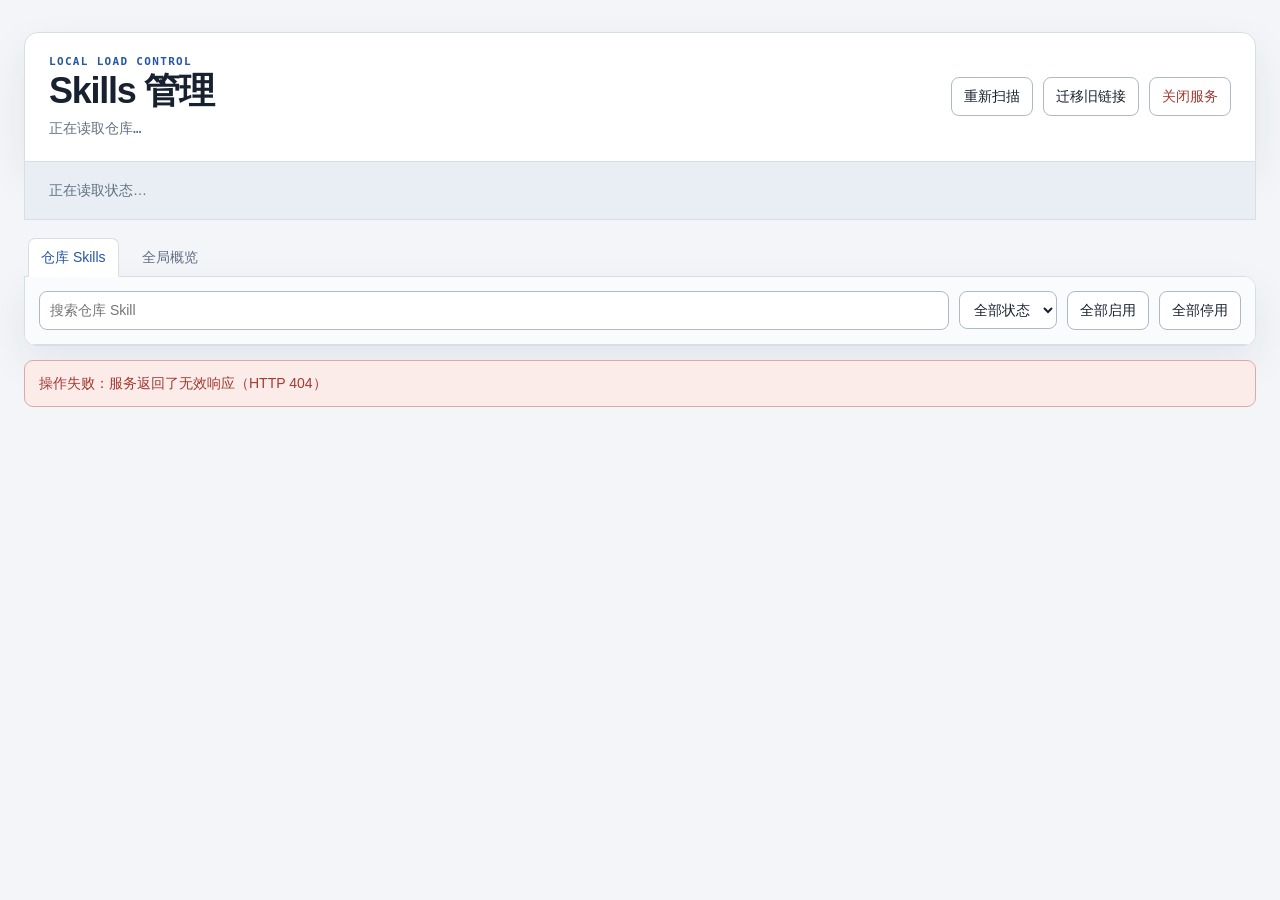
==== skill_manager_web/index.html @ 409f4b61 "feat(skill-manager): 实现全局 Skill 管理器 提供仓库扫描、Desktop/CLI 状态矩阵、安全软链启停、旧结构接管、全局库存、CLI、localhost 服务和管理页面。" ====
<!doctype html>
<html lang="zh-CN">
<head>
  <meta charset="utf-8">
  <meta name="viewport" content="width=device-width, initial-scale=1">
  <link rel="icon" href="data:,">
  <title>Skills 管理</title>
  <style>
    :root {
      color-scheme: light;
      --canvas: #f3f5f8;
      --paper: #ffffff;
      --ink: #18212f;
      --muted: #617084;
      --line: #d8dee8;
      --line-strong: #aeb9c8;
      --accent: #2457a7;
      --accent-soft: #edf3fc;
      --success: #167352;
      --success-soft: #e9f6f0;
      --warning: #8a5a13;
      --warning-soft: #fff5df;
      --danger: #a33a30;
      --danger-soft: #fbecea;
      --shadow: 0 16px 40px rgb(38 55 77 / 8%);
    }

    * { box-sizing: border-box; }

    body {
      margin: 0;
      background: var(--canvas);
      color: var(--ink);
      font: 14px/1.5 -apple-system, BlinkMacSystemFont, "Segoe UI", sans-serif;
    }

    button, input, select { font: inherit; }

    button, input, select, summary { outline: none; }

    button:focus-visible,
    input:focus-visible,
    select:focus-visible,
    summary:focus-visible {
      box-shadow: 0 0 0 3px rgb(36 87 167 / 22%);
    }

    button {
      min-height: 38px;
      border: 1px solid var(--line-strong);
      border-radius: 8px;
      background: var(--paper);
      color: var(--ink);
      padding: 8px 12px;
      cursor: pointer;
    }

    button:hover:not(:disabled) { border-color: var(--accent); }
    button:disabled { cursor: not-allowed; opacity: 0.58; }

    button.primary {
      border-color: var(--accent);
      background: var(--accent);
      color: var(--paper);
    }

    button.danger { color: var(--danger); }

    h1, h2, p { margin: 0; }

    h1 {
      font-family: "Avenir Next Condensed", "Segoe UI", sans-serif;
      font-size: clamp(26px, 3vw, 36px);
      font-weight: 700;
      letter-spacing: -0.035em;
      line-height: 1.05;
    }

    main {
      width: min(1440px, calc(100% - 48px));
      margin: 32px auto;
    }

    header, .panel {
      border: 1px solid var(--line);
      background: var(--paper);
      box-shadow: var(--shadow);
    }

    header {
      display: flex;
      align-items: center;
      justify-content: space-between;
      gap: 24px;
      padding: 22px 24px;
      border-radius: 14px 14px 0 0;
    }

    .eyebrow {
      margin-bottom: 4px;
      color: var(--accent);
      font: 700 11px/1.2 "SFMono-Regular", Consolas, monospace;
      letter-spacing: 0.12em;
      text-transform: uppercase;
    }

    #repo-path {
      max-width: min(760px, 62vw);
      margin-top: 8px;
      overflow: hidden;
      font-family: "SFMono-Regular", Consolas, monospace;
      text-overflow: ellipsis;
      white-space: nowrap;
    }

    .toolbar, .tabs, #summary {
      display: flex;
      flex-wrap: wrap;
      gap: 10px;
    }

    #summary {
      position: relative;
      align-items: center;
      min-height: 58px;
      padding: 10px 24px;
      border: solid var(--line);
      border-width: 0 1px 1px;
      background: #e9eef5;
    }

    .summary-item {
      display: inline-flex;
      align-items: baseline;
      gap: 6px;
      padding-right: 14px;
      border-right: 1px solid var(--line-strong);
      font-family: "SFMono-Regular", Consolas, monospace;
    }

    .summary-item:last-child { border-right: 0; }
    .summary-value { font-size: 17px; font-weight: 700; }
    .muted { color: var(--muted); }

    .tabs {
      align-items: end;
      margin-top: 18px;
      padding: 0 4px;
    }

    .tabs button {
      border-color: transparent;
      border-radius: 7px 7px 0 0;
      background: transparent;
      color: var(--muted);
    }

    .tabs button.primary {
      border-color: var(--line);
      border-bottom-color: var(--paper);
      background: var(--paper);
      color: var(--accent);
    }

    .panel {
      margin-top: -1px;
      overflow: hidden;
      border-radius: 0 12px 12px;
    }

    .filters {
      align-items: center;
      padding: 14px;
      border-bottom: 1px solid var(--line);
      background: #fafbfd;
    }

    .filters input {
      flex: 1 1 260px;
      min-width: 180px;
    }

    input, select {
      min-height: 38px;
      border: 1px solid var(--line-strong);
      border-radius: 8px;
      background: var(--paper);
      color: var(--ink);
      padding: 8px 10px;
    }

    .table-scroll { overflow-x: auto; }

    table {
      width: 100%;
      min-width: 860px;
      border-collapse: collapse;
    }

    th, td {
      padding: 12px 14px;
      border-bottom: 1px solid var(--line);
      text-align: left;
      vertical-align: top;
    }

    th {
      background: #f5f7fa;
      color: var(--muted);
      font: 700 11px/1.3 "SFMono-Regular", Consolas, monospace;
      letter-spacing: 0.04em;
      text-transform: uppercase;
    }

    tr:last-child td { border-bottom: 0; }
    tbody tr:hover { background: #fafcff; }

    .skill-name { display: block; margin-bottom: 3px; }
    .skill-slug, .path { font-family: "SFMono-Regular", Consolas, monospace; }
    .path { overflow-wrap: anywhere; }

    .state-button {
      width: 100%;
      min-width: 104px;
      font: 700 12px/1.2 "SFMono-Regular", Consolas, monospace;
      text-align: left;
    }

    .state-enabled { border-color: #92c9b5; background: var(--success-soft); color: var(--success); }
    .state-disabled, .state-unavailable { background: #f3f5f7; color: var(--muted); }
    .state-mixed, .state-legacy { border-color: #e0bd7c; background: var(--warning-soft); color: var(--warning); }
    .state-error, .state-conflict { border-color: #dcaaa5; background: var(--danger-soft); color: var(--danger); }

    .adapter-detail {
      margin-top: 5px;
      color: var(--muted);
      font: 11px/1.4 "SFMono-Regular", Consolas, monospace;
    }

    details { margin-top: 7px; color: var(--muted); }
    summary { width: fit-content; cursor: pointer; }
    .detail-list { margin: 7px 0 0; padding-left: 18px; }

    .empty-cell { padding: 32px 14px; color: var(--muted); text-align: center; }
    .hidden { display: none; }

    #message {
      min-height: 46px;
      margin-top: 14px;
      padding: 12px 14px;
      border: 1px solid transparent;
      border-radius: 9px;
      color: var(--muted);
    }

    #message:not(:empty) { border-color: var(--line); background: var(--paper); }
    #message.message-error { border-color: #dcaaa5; background: var(--danger-soft); color: var(--danger); }
    #message.message-success { border-color: #92c9b5; background: var(--success-soft); color: var(--success); }

    dialog {
      width: min(520px, calc(100% - 32px));
      border: 1px solid var(--line);
      border-radius: 12px;
      box-shadow: 0 24px 80px rgb(24 33 47 / 24%);
      padding: 0;
    }

    dialog::backdrop { background: rgb(24 33 47 / 42%); }
    dialog form { padding: 22px; }
    dialog h2 { font-size: 20px; }
    dialog pre {
      margin: 16px 0;
      padding: 14px;
      border: 1px solid var(--line);
      border-radius: 8px;
      background: var(--canvas);
      font: 13px/1.7 "SFMono-Regular", Consolas, monospace;
      white-space: pre-wrap;
    }

    .dialog-actions { display: flex; justify-content: flex-end; gap: 8px; }

    @media (max-width: 720px) {
      main { width: min(100% - 24px, 1440px); margin: 12px auto 24px; }
      header { align-items: flex-start; flex-direction: column; padding: 18px; }
      #repo-path { max-width: calc(100vw - 60px); }
      header .toolbar, header .toolbar button { width: 100%; }
      #summary { padding: 10px 18px; }
      .filters { align-items: stretch; flex-direction: column; }
      .filters input { flex: 0 0 auto; width: 100%; }
      .filters select, .filters button { width: 100%; }
    }

    @media (prefers-reduced-motion: reduce) {
      *, *::before, *::after { scroll-behavior: auto !important; transition: none !important; }
    }
  </style>
</head>
<body>
  <main>
    <header>
      <div>
        <p class="eyebrow">Local load control</p>
        <h1>Skills 管理</h1>
        <div id="repo-path" class="muted">正在读取仓库…</div>
      </div>
      <div class="toolbar">
        <button id="rescan-button" type="button">重新扫描</button>
        <button id="adopt-button" type="button">迁移旧链接</button>
        <button id="shutdown-button" type="button" class="danger">关闭服务</button>
      </div>
    </header>

    <section id="summary" aria-label="统计">
      <span class="muted">正在读取状态…</span>
    </section>

    <nav class="tabs" aria-label="视图切换">
      <button type="button" data-view="managed-view" class="primary" aria-selected="true">仓库 Skills</button>
      <button type="button" data-view="inventory-view" aria-selected="false">全局概览</button>
    </nav>

    <section id="managed-view" class="panel" aria-label="仓库 Skills">
      <div class="toolbar filters">
        <input id="managed-search" type="search" placeholder="搜索仓库 Skill" aria-label="搜索仓库 Skill">
        <select id="managed-filter" aria-label="筛选仓库状态">
          <option value="all">全部状态</option>
          <option value="enabled">已启用</option>
          <option value="disabled">未启用</option>
          <option value="mixed">部分启用</option>
          <option value="conflict">冲突</option>
          <option value="error">异常</option>
        </select>
        <button id="enable-all-button" type="button">全部启用</button>
        <button id="disable-all-button" type="button">全部停用</button>
      </div>
      <div class="table-scroll" tabindex="0" aria-label="仓库 Skill 加载矩阵，可横向滚动">
        <table id="managed-table"></table>
      </div>
    </section>

    <section id="inventory-view" class="panel hidden" aria-label="全局 Skill 概览">
      <div class="toolbar filters">
        <input id="inventory-search" type="search" placeholder="搜索全局 Skill" aria-label="搜索全局 Skill">
        <select id="inventory-filter" aria-label="筛选来源">
          <option value="all">全部来源</option>
          <option value="managed">当前仓库</option>
          <option value="external-link">外部软链</option>
          <option value="local-copy">本地副本</option>
          <option value="built-in">内置</option>
          <option value="plugin">插件</option>
          <option value="broken">损坏</option>
          <option value="duplicate-name">重名</option>
        </select>
      </div>
      <div class="table-scroll" tabindex="0" aria-label="全局 Skill 只读清单，可横向滚动">
        <table id="inventory-table"></table>
      </div>
    </section>

    <dialog id="confirm-dialog">
      <form method="dialog">
        <h2 id="confirm-title"></h2>
        <pre id="confirm-body"></pre>
        <div class="dialog-actions">
          <button value="cancel">取消</button>
          <button id="confirm-apply" value="confirm" class="primary">确认</button>
        </div>
      </form>
    </dialog>

    <div id="message" role="status" aria-live="polite"></div>
  </main>

  <script>window.SKILL_MANAGER_TOKEN = __SKILL_MANAGER_TOKEN__;</script>
  <script>
    "use strict";

    const state = { status: null, inventory: null, busy: false };
    const TOOL_ADAPTERS = {
      claude: ["claude-shared"],
      codex: ["codex-shared"],
      copilot: ["copilot-shared"],
      antigravity: ["antigravity-desktop", "antigravity-cli"],
    };
    const TOOLS = Object.keys(TOOL_ADAPTERS);
    const TOOL_LABELS = {
      claude: "Claude",
      codex: "Codex",
      copilot: "Copilot",
      antigravity: "Antigravity",
    };
    const STATE_LABELS = {
      enabled: "已启用",
      disabled: "未启用",
      mixed: "部分启用",
      legacy: "旧链接",
      conflict: "冲突",
      error: "异常",
      unavailable: "未安装",
    };
    const ACTION_BUTTON_IDS = [
      "rescan-button",
      "adopt-button",
      "shutdown-button",
      "enable-all-button",
      "disable-all-button",
    ];

    async function api(path, options = {}) {
      const response = await fetch(path, {
        ...options,
        headers: {
          "Content-Type": "application/json",
          "X-Skill-Manager-Token": window.SKILL_MANAGER_TOKEN,
          ...(options.headers || {}),
        },
      });
      let payload;
      try {
        payload = await response.json();
      } catch (cause) {
        throw new Error(`服务返回了无效响应（HTTP ${response.status}）`, { cause });
      }
      if (!response.ok) {
        const error = new Error(payload.message || `HTTP ${response.status}`);
        error.payload = payload;
        error.status = response.status;
        throw error;
      }
      return payload;
    }

    async function loadStatus() {
      state.status = await api("/api/status");
      renderSummary(state.status);
      renderManaged(state.status);
    }

    async function loadInventory() {
      state.inventory = await api("/api/inventory");
      renderInventory(state.inventory);
    }

    async function refreshData() {
      setBusy(true);
      showMessage("正在重新扫描仓库和全局目录…");
      try {
        await Promise.all([loadStatus(), loadInventory()]);
        showMessage("扫描完成。", "success");
      } finally {
        setBusy(false);
      }
    }

    async function setSkill(slug, tool, enabled) {
      setBusy(true);
      showMessage(`正在${enabled ? "启用" : "停用"} ${slug} / ${TOOL_LABELS[tool]}…`);
      try {
        const result = await api("/api/set", {
          method: "POST",
          body: JSON.stringify({ skill: slug, tool, enabled, apply: true }),
        });
        await Promise.all([loadStatus(), loadInventory()]);
        showOperationResult(enabled ? "启用完成" : "停用完成", result);
      } catch (error) {
        if (error.payload?.results) await refreshAfterPartialFailure(error);
        throw error;
      } finally {
        setBusy(false);
      }
    }

    async function setAll(enabled) {
      setBusy(true);
      showMessage(`正在预览${enabled ? "全部启用" : "全部停用"}…`);
      try {
        const request = { all: true, tool: "all", enabled };
        const preview = await api("/api/set", {
          method: "POST",
          body: JSON.stringify({ ...request, apply: false }),
        });
        if (!await confirmPlan(enabled ? "全部启用" : "全部停用", preview)) {
          showMessage("已取消，未应用变更。");
          return;
        }
        showMessage(`正在应用${enabled ? "全部启用" : "全部停用"}…`);
        const result = await api("/api/set", {
          method: "POST",
          body: JSON.stringify({ ...request, apply: true }),
        });
        await Promise.all([loadStatus(), loadInventory()]);
        showOperationResult(enabled ? "全部启用完成" : "全部停用完成", result);
      } catch (error) {
        if (error.payload?.results) await refreshAfterPartialFailure(error);
        throw error;
      } finally {
        setBusy(false);
      }
    }

    async function previewAdoption() {
      setBusy(true);
      showMessage("正在预览迁移旧链接…");
      try {
        const preview = await api("/api/adopt", {
          method: "POST",
          body: JSON.stringify({ apply: false }),
        });
        if (!await confirmPlan("迁移旧链接", preview)) {
          showMessage("已取消，未迁移旧链接。");
          return;
        }
        showMessage("正在迁移旧链接…");
        const result = await api("/api/adopt", {
          method: "POST",
          body: JSON.stringify({ apply: true }),
        });
        await Promise.all([loadStatus(), loadInventory()]);
        showOperationResult("迁移完成", result);
      } catch (error) {
        if (error.payload?.results) await refreshAfterPartialFailure(error);
        throw error;
      } finally {
        setBusy(false);
      }
    }

    async function shutdown() {
      setBusy(true);
      showMessage("正在关闭服务…");
      try {
        await api("/api/shutdown", { method: "POST", body: "{}" });
        showMessage("服务已关闭，可以关闭此页面。", "success");
      } catch (error) {
        setBusy(false);
        throw error;
      }
    }

    async function refreshAfterPartialFailure(operationError) {
      try {
        await Promise.all([loadStatus(), loadInventory()]);
      } catch (refreshError) {
        operationError.message = `${operationError.message}；刷新状态失败：${refreshError.message}`;
      }
    }

    function element(tag, text = "", className = "") {
      const node = document.createElement(tag);
      node.textContent = text;
      if (className) node.className = className;
      return node;
    }

    function clear(node) { node.replaceChildren(); }

    function targetMap(payload, slug) {
      return new Map(
        payload.targets
          .filter((item) => item.slug === slug)
          .map((item) => [item.adapter_key, item]),
      );
    }

    function toolState(payload, slug, tool) {
      const targets = targetMap(payload, slug);
      const states = TOOL_ADAPTERS[tool].map(
        (key) => targets.get(key)?.state || "unavailable",
      );
      if (states.some((value) => value === "conflict")) return "conflict";
      if (states.some((value) => value === "error")) return "error";
      const active = states.filter((value) => value !== "unavailable");
      if (active.length === 0) return "unavailable";
      if (active.every((value) => value === "enabled")) return "enabled";
      if (active.every((value) => value === "disabled")) return "disabled";
      return "mixed";
    }

    function summaryItem(label, value, className = "") {
      const item = element("span", "", `summary-item ${className}`.trim());
      item.append(element("span", label, "muted"), element("strong", String(value), "summary-value"));
      return item;
    }

    function renderSummary(payload) {
      const summary = document.getElementById("summary");
      clear(summary);
      summary.append(summaryItem("仓库", payload.skills.length));
      for (const tool of TOOLS) {
        const count = payload.skills.filter(
          (skill) => toolState(payload, skill.slug, tool) === "enabled",
        ).length;
        summary.append(summaryItem(TOOL_LABELS[tool], count));
      }
      const states = payload.skills.flatMap(
        (skill) => TOOLS.map((tool) => toolState(payload, skill.slug, tool)),
      );
      summary.append(
        summaryItem("冲突", states.filter((value) => value === "conflict").length, "state-conflict"),
        summaryItem("异常", states.filter((value) => value === "error").length, "state-error"),
      );
      const issueCount = (payload.issues || []).length;
      if (issueCount) summary.append(summaryItem("仓库问题", issueCount, "state-error"));
      document.getElementById("repo-path").textContent = payload.repo_root;
      document.getElementById("repo-path").title = payload.repo_root;
    }

    function appendHeader(table, labels) {
      const head = element("thead");
      const row = element("tr");
      for (const label of labels) row.append(element("th", label));
      head.append(row);
      table.append(head);
    }

    function appendEmptyBody(table, columnCount, message) {
      const body = element("tbody");
      const row = element("tr");
      const cell = element("td", message, "empty-cell");
      cell.colSpan = columnCount;
      row.append(cell);
      body.append(row);
      table.append(body);
    }

    function appendSkillDetails(identity, skill) {
      const disclosure = element("details");
      disclosure.append(element("summary", "Skill 详情"));
      const list = element("ul", "", "detail-list");
      list.append(
        element("li", `目录：${skill.slug}`),
        element("li", `路径：${skill.path}`),
        element("li", `警告：${(skill.warnings || []).join(", ") || "无"}`),
      );
      disclosure.append(list);
      identity.append(disclosure);
    }

    function appendTargetDetails(cell, details) {
      if (!details.length) return;
      const disclosure = element("details");
      disclosure.append(element("summary", "目标详情"));
      const list = element("ul", "", "detail-list");
      for (const item of details) {
        list.append(element("li", `${item.adapter_key} · ${item.state} · ${item.message}`));
      }
      disclosure.append(list);
      cell.append(disclosure);
    }

    function renderManaged(payload) {
      if (!payload) return;
      const query = document.getElementById("managed-search").value.trim().toLowerCase();
      const filter = document.getElementById("managed-filter").value;
      const table = document.getElementById("managed-table");
      clear(table);
      appendHeader(table, ["Skill", "Claude", "Codex", "Copilot", "Antigravity"]);
      const body = element("tbody");
      let visible = 0;
      for (const skill of payload.skills) {
        const states = Object.fromEntries(
          TOOLS.map((tool) => [tool, toolState(payload, skill.slug, tool)]),
        );
        if (
          query
          && !`${skill.slug} ${skill.name} ${skill.description}`.toLowerCase().includes(query)
        ) continue;
        if (filter !== "all" && !Object.values(states).includes(filter)) continue;

        visible += 1;
        const row = element("tr");
        const identity = element("td");
        identity.append(
          element("strong", skill.name, "skill-name"),
          element("div", skill.slug, "skill-slug muted"),
          element("div", skill.description, "muted"),
        );
        appendSkillDetails(identity, skill);
        row.append(identity);

        const targets = targetMap(payload, skill.slug);
        for (const tool of TOOLS) {
          const cell = element("td");
          const details = TOOL_ADAPTERS[tool]
            .map((key) => targets.get(key))
            .filter(Boolean);
          const button = element(
            "button",
            STATE_LABELS[states[tool]] || states[tool],
            `state-button state-${states[tool]}`,
          );
          button.type = "button";
          button.title = details
            .map((item) => `${item.adapter_key}: ${item.state} (${item.message})`)
            .join("\n");
          button.setAttribute(
            "aria-label",
            `${skill.name} / ${TOOL_LABELS[tool]}：${STATE_LABELS[states[tool]] || states[tool]}`,
          );
          button.disabled = ["unavailable", "conflict", "error"].includes(states[tool])
            || details.some((item) => item.state === "legacy")
            || state.busy;
          button.addEventListener(
            "click",
            () => setSkill(skill.slug, tool, states[tool] !== "enabled").catch(showError),
          );
          cell.append(button);
          if (details.length === 2) {
            cell.append(
              element(
                "div",
                `Desktop: ${details[0].state} · CLI: ${details[1].state}`,
                "adapter-detail",
              ),
            );
          }
          appendTargetDetails(cell, details);
          row.append(cell);
        }
        body.append(row);
      }
      if (visible) table.append(body);
      else appendEmptyBody(table, 5, "没有符合当前搜索和筛选条件的仓库 Skill。");
    }

    function renderInventory(payload) {
      if (!payload) return;
      const records = payload.inventory || [];
      const query = document.getElementById("inventory-search").value.trim().toLowerCase();
      const filter = document.getElementById("inventory-filter").value;
      const table = document.getElementById("inventory-table");
      clear(table);
      const caption = element(
        "caption",
        `只读视图 · ${records.length} 条记录 · ${(payload.issues || []).length} 个问题`,
        "muted",
      );
      table.append(caption);
      appendHeader(table, ["名称", "来源", "工具", "路径", "原始链接", "解析目标", "状态"]);
      const body = element("tbody");
      let visible = 0;
      for (const record of records) {
        const flags = record.flags || [];
        const searchable = `${record.slug} ${record.name} ${record.description}`.toLowerCase();
        if (query && !searchable.includes(query)) continue;
        if (filter !== "all" && filter !== record.source_type && !flags.includes(filter)) continue;

        visible += 1;
        const row = element("tr");
        const identity = element("td");
        identity.append(
          element("strong", record.name, "skill-name"),
          element("div", record.description, "muted"),
        );
        row.append(identity);
        const values = [
          record.source_type,
          (record.tools || []).join(", ") || "-",
          record.path,
          record.raw_target || "-",
          record.resolved_target || "-",
          flags.join(", ") || "正常",
        ];
        values.forEach((value, index) => {
          row.append(element("td", String(value), index >= 2 && index <= 4 ? "path" : ""));
        });
        body.append(row);
      }
      if (visible) table.append(body);
      else appendEmptyBody(table, 7, "没有符合当前搜索和筛选条件的全局 Skill。");
    }

    function switchView(viewId) {
      for (const id of ["managed-view", "inventory-view"]) {
        document.getElementById(id).classList.toggle("hidden", id !== viewId);
      }
      document.querySelectorAll("[data-view]").forEach((button) => {
        const selected = button.dataset.view === viewId;
        button.classList.toggle("primary", selected);
        button.setAttribute("aria-selected", String(selected));
      });
    }

    function setBusy(busy) {
      state.busy = busy;
      document.querySelector("main").setAttribute("aria-busy", String(busy));
      for (const id of ACTION_BUTTON_IDS) document.getElementById(id).disabled = busy;
      document.querySelectorAll(".state-button").forEach((button) => {
        if (busy) button.disabled = true;
      });
      if (!busy && state.status) renderManaged(state.status);
    }

    function showMessage(text, kind = "") {
      const message = document.getElementById("message");
      message.textContent = text;
      message.className = kind ? `message-${kind}` : "";
    }

    function operationCounts(payload) {
      const results = payload?.results || [];
      return {
        applied: results.filter((item) => item.ok && item.code === "applied").length,
        skipped: results.filter(
          (item) => item.ok && ["no-op", "unavailable"].includes(item.code),
        ).length,
        failed: results.filter((item) => !item.ok).length,
      };
    }

    function showOperationResult(title, payload) {
      const counts = operationCounts(payload);
      showMessage(
        `${title}：应用 ${counts.applied}，跳过 ${counts.skipped}，失败 ${counts.failed}。`,
        counts.failed ? "error" : "success",
      );
    }

    function showError(error) {
      const counts = operationCounts(error.payload);
      const partial = error.payload?.results
        ? `；应用 ${counts.applied}，跳过 ${counts.skipped}，失败 ${counts.failed}`
        : "";
      showMessage(`操作失败：${error.message}${partial}`, "error");
    }

    function planItems(payload) {
      if (Array.isArray(payload.changes)) return payload.changes;
      if (payload.changes && typeof payload.changes === "object") {
        return [
          ...(payload.changes.link_changes || []),
          ...(payload.changes.container_changes || []),
          ...(payload.changes.bridge_removals || []),
        ];
      }
      return Array.isArray(payload.results) ? payload.results : [];
    }

    function confirmPlan(title, payload) {
      const changes = planItems(payload);
      const changed = changes.filter((item) => {
        const action = item.action || item.code;
        return ["create", "remove", "applied"].includes(action) || !action;
      }).length;
      const skipped = changes.filter(
        (item) => ["no-op", "unavailable"].includes(item.action || item.code),
      ).length;
      const conflicts = changes.filter(
        (item) => ["blocked", "conflict", "target-conflict"].includes(item.action || item.code),
      ).length;
      const requiresAdopt = changes.filter(
        (item) => (item.action || item.code) === "requires-adopt",
      ).length;
      document.getElementById("confirm-title").textContent = title;
      document.getElementById("confirm-body").textContent = [
        `变更 ${changed}`,
        `跳过 ${skipped}`,
        `冲突 ${conflicts}`,
        `需接管 ${requiresAdopt}`,
      ].join("\n");
      const dialog = document.getElementById("confirm-dialog");
      dialog.returnValue = "cancel";
      dialog.showModal();
      return new Promise((resolve) => {
        dialog.addEventListener(
          "close",
          () => resolve(dialog.returnValue === "confirm"),
          { once: true },
        );
      });
    }

    document.getElementById("rescan-button").addEventListener(
      "click",
      () => refreshData().catch(showError),
    );
    document.getElementById("adopt-button").addEventListener(
      "click",
      () => previewAdoption().catch(showError),
    );
    document.getElementById("shutdown-button").addEventListener(
      "click",
      () => shutdown().catch(showError),
    );
    document.getElementById("enable-all-button").addEventListener(
      "click",
      () => setAll(true).catch(showError),
    );
    document.getElementById("disable-all-button").addEventListener(
      "click",
      () => setAll(false).catch(showError),
    );
    document.getElementById("managed-search").addEventListener(
      "input",
      () => renderManaged(state.status),
    );
    document.getElementById("managed-filter").addEventListener(
      "change",
      () => renderManaged(state.status),
    );
    document.getElementById("inventory-search").addEventListener(
      "input",
      () => renderInventory(state.inventory),
    );
    document.getElementById("inventory-filter").addEventListener(
      "change",
      () => renderInventory(state.inventory),
    );

    const viewButtons = Array.from(document.querySelectorAll("[data-view]"));
    viewButtons.forEach((button, index) => {
      button.addEventListener("click", () => switchView(button.dataset.view));
      button.addEventListener("keydown", (event) => {
        if (!["ArrowLeft", "ArrowRight"].includes(event.key)) return;
        event.preventDefault();
        const offset = event.key === "ArrowRight" ? 1 : -1;
        const next = viewButtons[(index + offset + viewButtons.length) % viewButtons.length];
        switchView(next.dataset.view);
        next.focus();
      });
    });

    refreshData().catch(showError);
  </script>
</body>
</html>
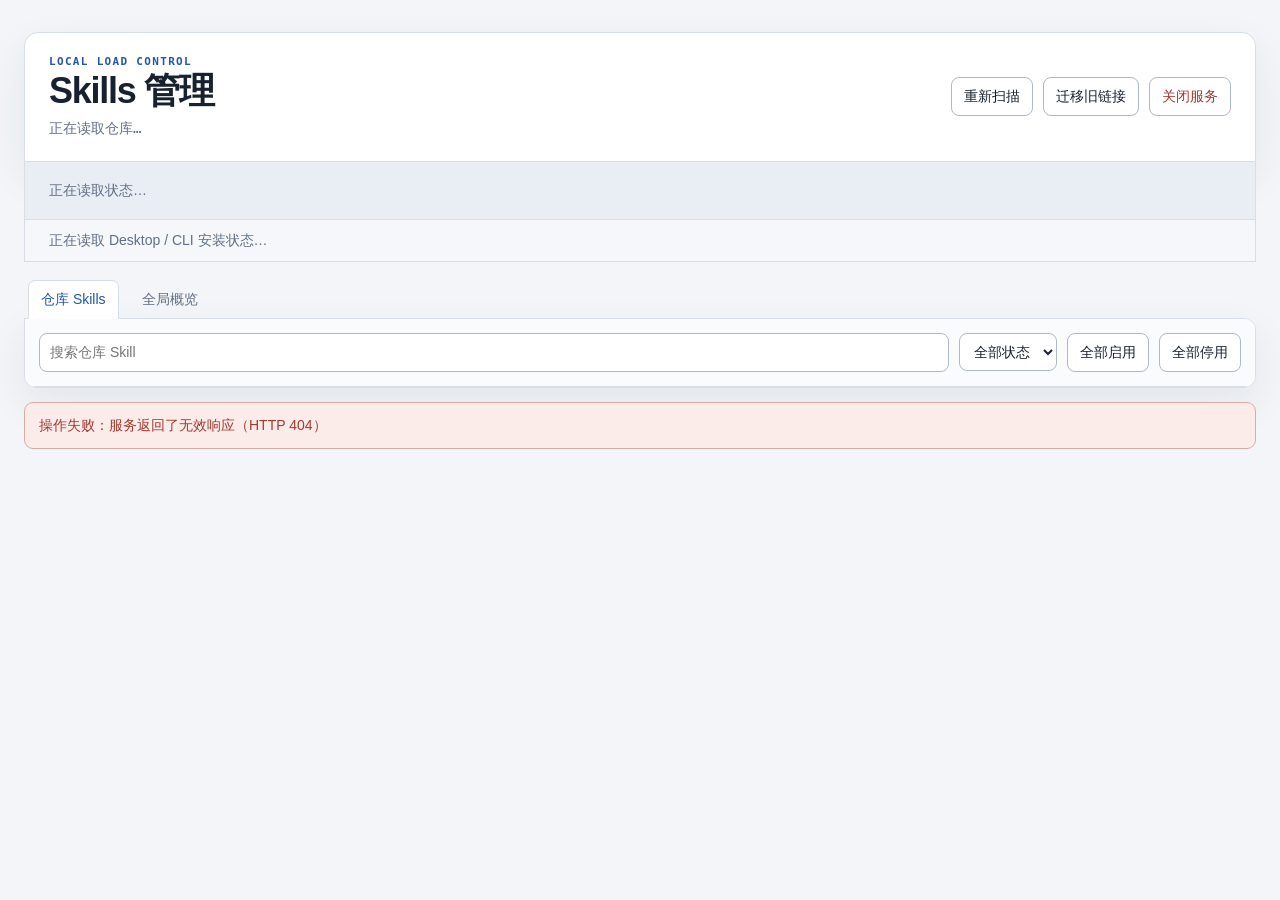
==== commit 3be23687: "fix(skill-manager): 收紧集成与真实迁移边界 补齐工具检测、HTTP 与页面契约，提供可行动的仓库问题信息，并仅豁免 Copilot 容器中的 macOS .DS_Store 元数据" ====
--- a/skill_manager_web/index.html
+++ b/skill_manager_web/index.html
@@ -113,7 +113,7 @@
       white-space: nowrap;
     }
 
-    .toolbar, .tabs, #summary {
+    .toolbar, .tabs, #summary, #surface-summary {
       display: flex;
       flex-wrap: wrap;
       gap: 10px;
@@ -127,6 +127,13 @@
       border: solid var(--line);
       border-width: 0 1px 1px;
       background: #e9eef5;
+    }
+
+    #surface-summary {
+      padding: 10px 24px;
+      border: solid var(--line);
+      border-width: 0 1px 1px;
+      background: #f5f7fa;
     }
 
     .summary-item {
@@ -286,6 +293,12 @@
       #repo-path { max-width: calc(100vw - 60px); }
       header .toolbar, header .toolbar button { width: 100%; }
       #summary { padding: 10px 18px; }
+      #surface-summary {
+        display: grid;
+        grid-template-columns: repeat(2, minmax(0, 1fr));
+        padding: 10px 18px;
+      }
+      #surface-summary .summary-item { padding-right: 4px; border-right: 0; }
       .filters { align-items: stretch; flex-direction: column; }
       .filters input { flex: 0 0 auto; width: 100%; }
       .filters select, .filters button { width: 100%; }
@@ -313,6 +326,10 @@
 
     <section id="summary" aria-label="统计">
       <span class="muted">正在读取状态…</span>
+    </section>
+
+    <section id="surface-summary" aria-label="工具端安装状态">
+      <span class="muted">正在读取 Desktop / CLI 安装状态…</span>
     </section>
 
     <nav class="tabs" aria-label="视图切换">
@@ -381,6 +398,12 @@
       claude: ["claude-shared"],
       codex: ["codex-shared"],
       copilot: ["copilot-shared"],
+      antigravity: ["antigravity-desktop", "antigravity-cli"],
+    };
+    const TOOL_SURFACES = {
+      claude: ["claude-desktop", "claude-cli"],
+      codex: ["codex-desktop", "codex-cli"],
+      copilot: ["copilot-desktop", "copilot-cli"],
       antigravity: ["antigravity-desktop", "antigravity-cli"],
     };
     const TOOLS = Object.keys(TOOL_ADAPTERS);
@@ -407,6 +430,33 @@
       "disable-all-button",
     ];
 
+    function surfaceMap(payload) {
+      return new Map((payload.surfaces || []).map((surface) => [surface.key, surface]));
+    }
+
+    function toolSurfaceRows(payload, tool) {
+      const surfaces = surfaceMap(payload);
+      return TOOL_SURFACES[tool].map((key) => ({
+        key,
+        label: key.endsWith("-desktop") ? "Desktop" : "CLI",
+        installed: Boolean(surfaces.get(key)?.installed),
+      }));
+    }
+
+    function toolSurfaceText(payload, tool) {
+      return toolSurfaceRows(payload, tool)
+        .map((surface) => `${surface.label}: ${surface.installed ? "已安装" : "未安装"}`)
+        .join(" · ");
+    }
+
+    function surfaceKeysText(keys) {
+      return (keys || []).map((key) => {
+        const tool = key.replace(/-(desktop|cli)$/, "");
+        const surface = key.endsWith("-desktop") ? "Desktop" : "CLI";
+        return `${TOOL_LABELS[tool] || tool} ${surface}`;
+      }).join(", ") || "-";
+    }
+
     async function api(path, options = {}) {
       const response = await fetch(path, {
         ...options,
@@ -602,6 +652,17 @@
       );
       const issueCount = (payload.issues || []).length;
       if (issueCount) summary.append(summaryItem("仓库问题", issueCount, "state-error"));
+      const surfaceSummary = document.getElementById("surface-summary");
+      clear(surfaceSummary);
+      for (const tool of TOOLS) {
+        for (const surface of toolSurfaceRows(payload, tool)) {
+          surfaceSummary.append(summaryItem(
+            `${TOOL_LABELS[tool]} ${surface.label}`,
+            surface.installed ? "已安装" : "未安装",
+            surface.installed ? "state-enabled" : "state-unavailable",
+          ));
+        }
+      }
       document.getElementById("repo-path").textContent = payload.repo_root;
       document.getElementById("repo-path").title = payload.repo_root;
     }
@@ -706,15 +767,7 @@
             () => setSkill(skill.slug, tool, states[tool] !== "enabled").catch(showError),
           );
           cell.append(button);
-          if (details.length === 2) {
-            cell.append(
-              element(
-                "div",
-                `Desktop: ${details[0].state} · CLI: ${details[1].state}`,
-                "adapter-detail",
-              ),
-            );
-          }
+          cell.append(element("div", toolSurfaceText(payload, tool), "adapter-detail"));
           appendTargetDetails(cell, details);
           row.append(cell);
         }
@@ -737,7 +790,7 @@
         "muted",
       );
       table.append(caption);
-      appendHeader(table, ["名称", "来源", "工具", "路径", "原始链接", "解析目标", "状态"]);
+      appendHeader(table, ["名称", "来源", "工具", "端", "路径", "原始链接", "解析目标", "状态"]);
       const body = element("tbody");
       let visible = 0;
       for (const record of records) {
@@ -757,18 +810,19 @@
         const values = [
           record.source_type,
           (record.tools || []).join(", ") || "-",
+          surfaceKeysText(record.surfaces),
           record.path,
           record.raw_target || "-",
           record.resolved_target || "-",
           flags.join(", ") || "正常",
         ];
         values.forEach((value, index) => {
-          row.append(element("td", String(value), index >= 2 && index <= 4 ? "path" : ""));
+          row.append(element("td", String(value), index >= 3 && index <= 5 ? "path" : ""));
         });
         body.append(row);
       }
       if (visible) table.append(body);
-      else appendEmptyBody(table, 7, "没有符合当前搜索和筛选条件的全局 Skill。");
+      else appendEmptyBody(table, 8, "没有符合当前搜索和筛选条件的全局 Skill。");
     }
 
     function switchView(viewId) {
@@ -835,6 +889,17 @@
         ];
       }
       return Array.isArray(payload.results) ? payload.results : [];
+    }
+
+    function planItemText(item) {
+      const action = item.action || item.code
+        || (item.links ? "container" : item.legacy_root ? "bridge-remove" : "change");
+      const identity = [item.slug || "*", item.adapter_key || "-"]
+        .filter(Boolean)
+        .join(" / ");
+      const path = item.target || item.root || item.path || "-";
+      const reason = item.reason || item.message || "";
+      return `- ${action} · ${identity} · ${path}${reason ? ` · ${reason}` : ""}`;
     }
 
     function confirmPlan(title, payload) {
@@ -852,12 +917,15 @@
       const requiresAdopt = changes.filter(
         (item) => (item.action || item.code) === "requires-adopt",
       ).length;
+      const details = changes.map(planItemText);
       document.getElementById("confirm-title").textContent = title;
       document.getElementById("confirm-body").textContent = [
         `变更 ${changed}`,
         `跳过 ${skipped}`,
         `冲突 ${conflicts}`,
         `需接管 ${requiresAdopt}`,
+        "",
+        ...(details.length ? details : ["- 无计划项"]),
       ].join("\n");
       const dialog = document.getElementById("confirm-dialog");
       dialog.returnValue = "cancel";
